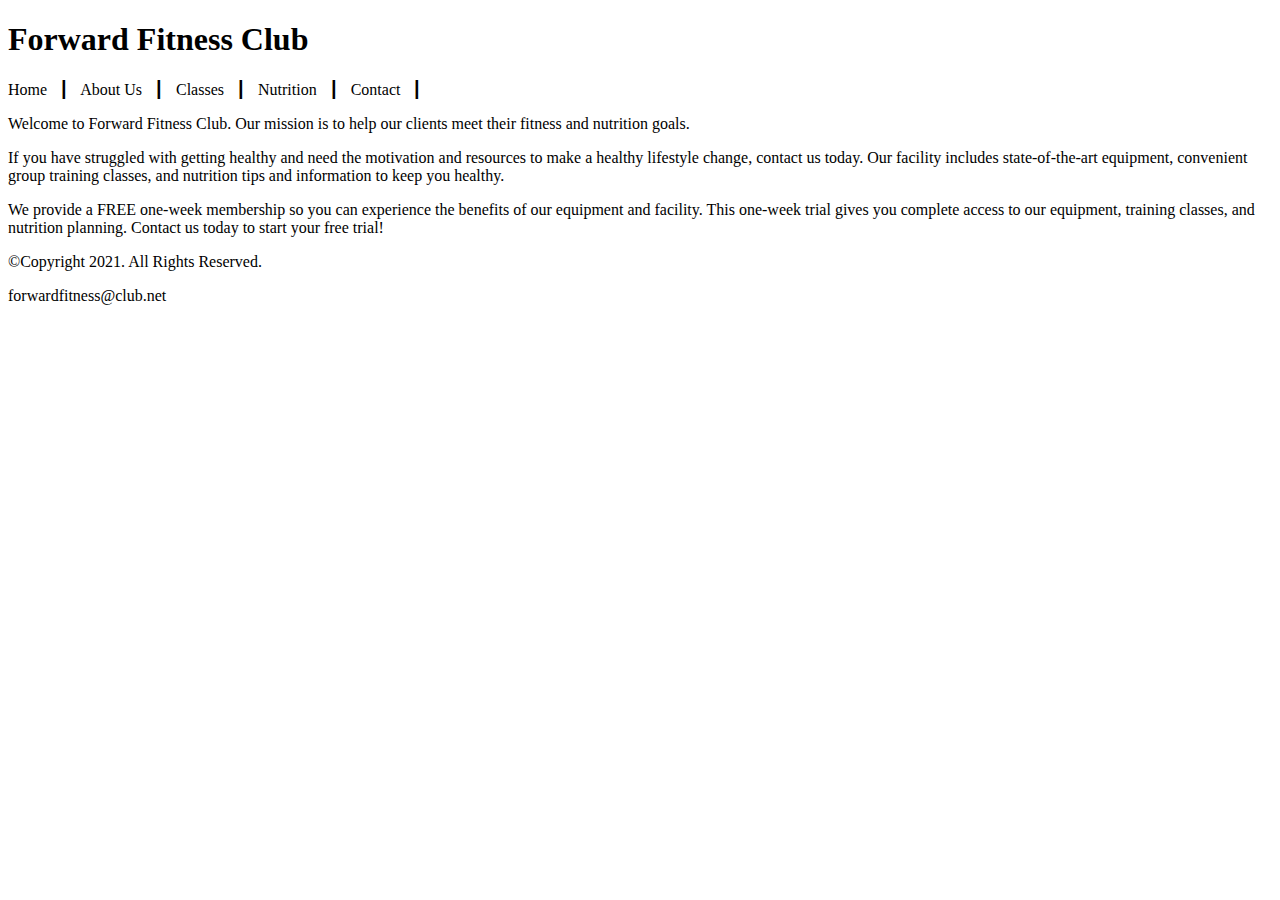
==== fitness/index.html @ 3b51661b "added index.html" ====
<!DOCTYPE html>
<!--This website template was created by: Chelsie Sparks ISM 5994 -->
<html lang="en">
<head>
    <title>Forward Fitness Club</title>
    <meta charset="utf-8">
</head>
<body>

    <!--Use the header area for the website name or logo-->
<header>
    <h1>Forward Fitness Club</h1>
</header>

<!--Use the nav area to add hyperlinks to other pages within the website-->
<nav>
    <p>Home &nbsp; &#9475; &nbsp;
    About Us &nbsp; &#9475; &nbsp;
    Classes &nbsp; &#9475; &nbsp;
    Nutrition &nbsp; &#9475; &nbsp;
    Contact &nbsp; &#9475; &nbsp; </p>
</nav>

<!--Use the main area to add the main content of the webpage-->
<main>

    <p>Welcome to Forward Fitness Club. Our mission is to help our clients meet their fitness and nutrition goals.</p>

    <p>If you have struggled with getting healthy and need the motivation and resources to make a healthy lifestyle change, contact us today. Our facility includes state-of-the-art equipment, convenient group training classes, and nutrition tips and information to keep you healthy.</p>
    
    <p>We provide a FREE one-week membership so you can experience the benefits of our equipment and facility. This one-week trial gives you complete access to our equipment, training classes, and nutrition planning. Contact us today to start your free trial!</p>

</main>

<!--Use the footer area to add webpage footer content-->
<footer>
    <p>&copy;Copyright 2021. All Rights Reserved.</p>
    <p>forwardfitness@club.net</p>
</footer>

</body>
</html>
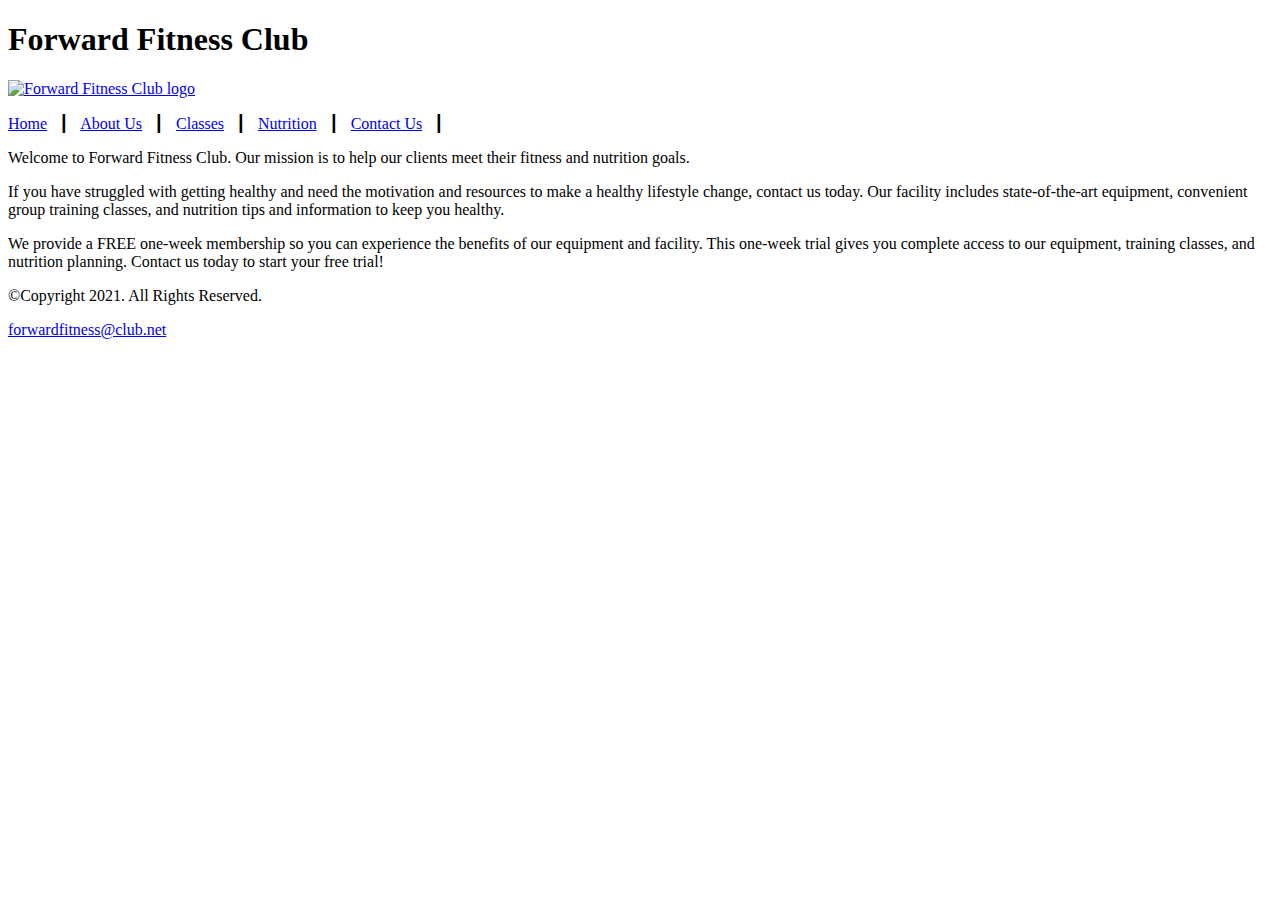
==== commit 4f9f6161: "added pages" ====
--- a/fitness/index.html
+++ b/fitness/index.html
@@ -7,36 +7,45 @@
 </head>
 <body>
 
-    <!--Use the header area for the website name or logo-->
-<header>
-    <h1>Forward Fitness Club</h1>
-</header>
+    <div id="container">
 
-<!--Use the nav area to add hyperlinks to other pages within the website-->
-<nav>
-    <p>Home &nbsp; &#9475; &nbsp;
-    About Us &nbsp; &#9475; &nbsp;
-    Classes &nbsp; &#9475; &nbsp;
-    Nutrition &nbsp; &#9475; &nbsp;
-    Contact &nbsp; &#9475; &nbsp; </p>
-</nav>
+        <!--Use the header area for the website name or logo-->
+    <header>
+        <h1>Forward Fitness Club</h1>
+        <a href="index.html"><img src="images/forward-fitness-logo.png" alt="Forward Fitness Club logo" height="220" width="297"></a>
+    </header>
 
-<!--Use the main area to add the main content of the webpage-->
-<main>
+    <!--Use the nav area to add hyperlinks to other pages within the website-->
+    <nav>
+        <p><a href="index.html">Home</a> &nbsp; &#9475; &nbsp;
+        <a href="about.html">About Us</a> &nbsp; &#9475; &nbsp;
+        <a href="classes.html">Classes</a> &nbsp; &#9475; &nbsp;
+        <a href="nutrition.html">Nutrition</a> &nbsp; &#9475; &nbsp;
+        <a href="contact.html">Contact Us</a> &nbsp; &#9475; &nbsp; </p>
+    </nav>
 
-    <p>Welcome to Forward Fitness Club. Our mission is to help our clients meet their fitness and nutrition goals.</p>
+    <!--Use the main area to add the main content of the webpage-->
+    <main>
 
-    <p>If you have struggled with getting healthy and need the motivation and resources to make a healthy lifestyle change, contact us today. Our facility includes state-of-the-art equipment, convenient group training classes, and nutrition tips and information to keep you healthy.</p>
-    
-    <p>We provide a FREE one-week membership so you can experience the benefits of our equipment and facility. This one-week trial gives you complete access to our equipment, training classes, and nutrition planning. Contact us today to start your free trial!</p>
+        <div id="intro">
 
-</main>
+            <p>Welcome to Forward Fitness Club. Our mission is to help our clients meet their fitness and nutrition goals.</p>
 
-<!--Use the footer area to add webpage footer content-->
-<footer>
-    <p>&copy;Copyright 2021. All Rights Reserved.</p>
-    <p>forwardfitness@club.net</p>
-</footer>
+            <p>If you have struggled with getting healthy and need the motivation and resources to make a healthy lifestyle change, contact us today. Our facility includes state-of-the-art equipment, convenient group training classes, and nutrition tips and information to keep you healthy.</p>
+            
+            <p>We provide a FREE one-week membership so you can experience the benefits of our equipment and facility. This one-week trial gives you complete access to our equipment, training classes, and nutrition planning. Contact us today to start your free trial!</p>
+
+        </div>
+
+    </main>
+
+    <!--Use the footer area to add webpage footer content-->
+    <footer>
+        <p>&copy;Copyright 2021. All Rights Reserved.</p>
+        <p><a href="mailto:forwardfitness@club.net">forwardfitness@club.net</a></p>
+    </footer>
+
+</div>
 
 </body>
 </html>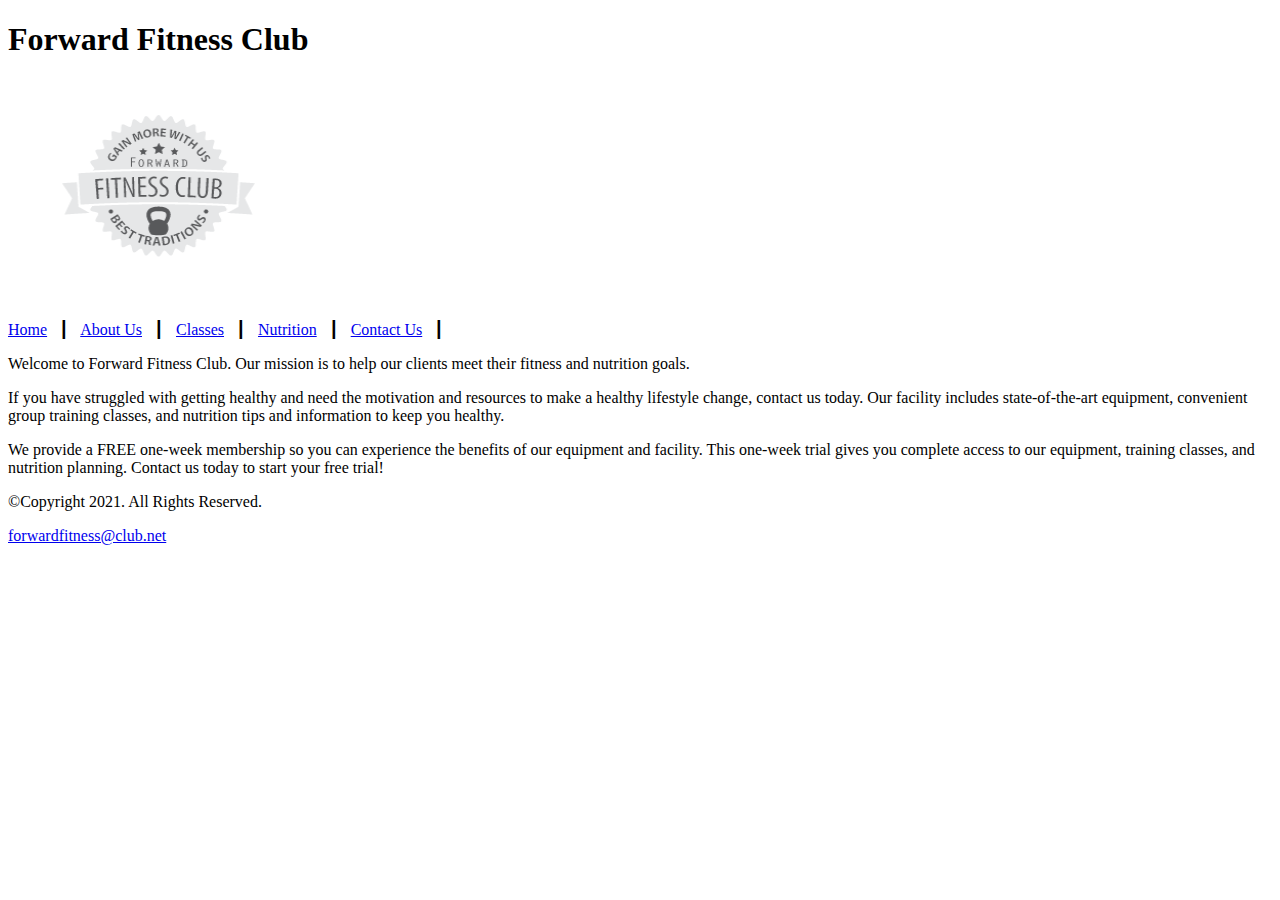
==== commit 40b38cbe: "added css" ====
--- a/fitness/index.html
+++ b/fitness/index.html
@@ -4,6 +4,7 @@
 <head>
     <title>Forward Fitness Club</title>
     <meta charset="utf-8">
+    <link rel="stylesheet" href="css/style.css">
 </head>
 <body>
 
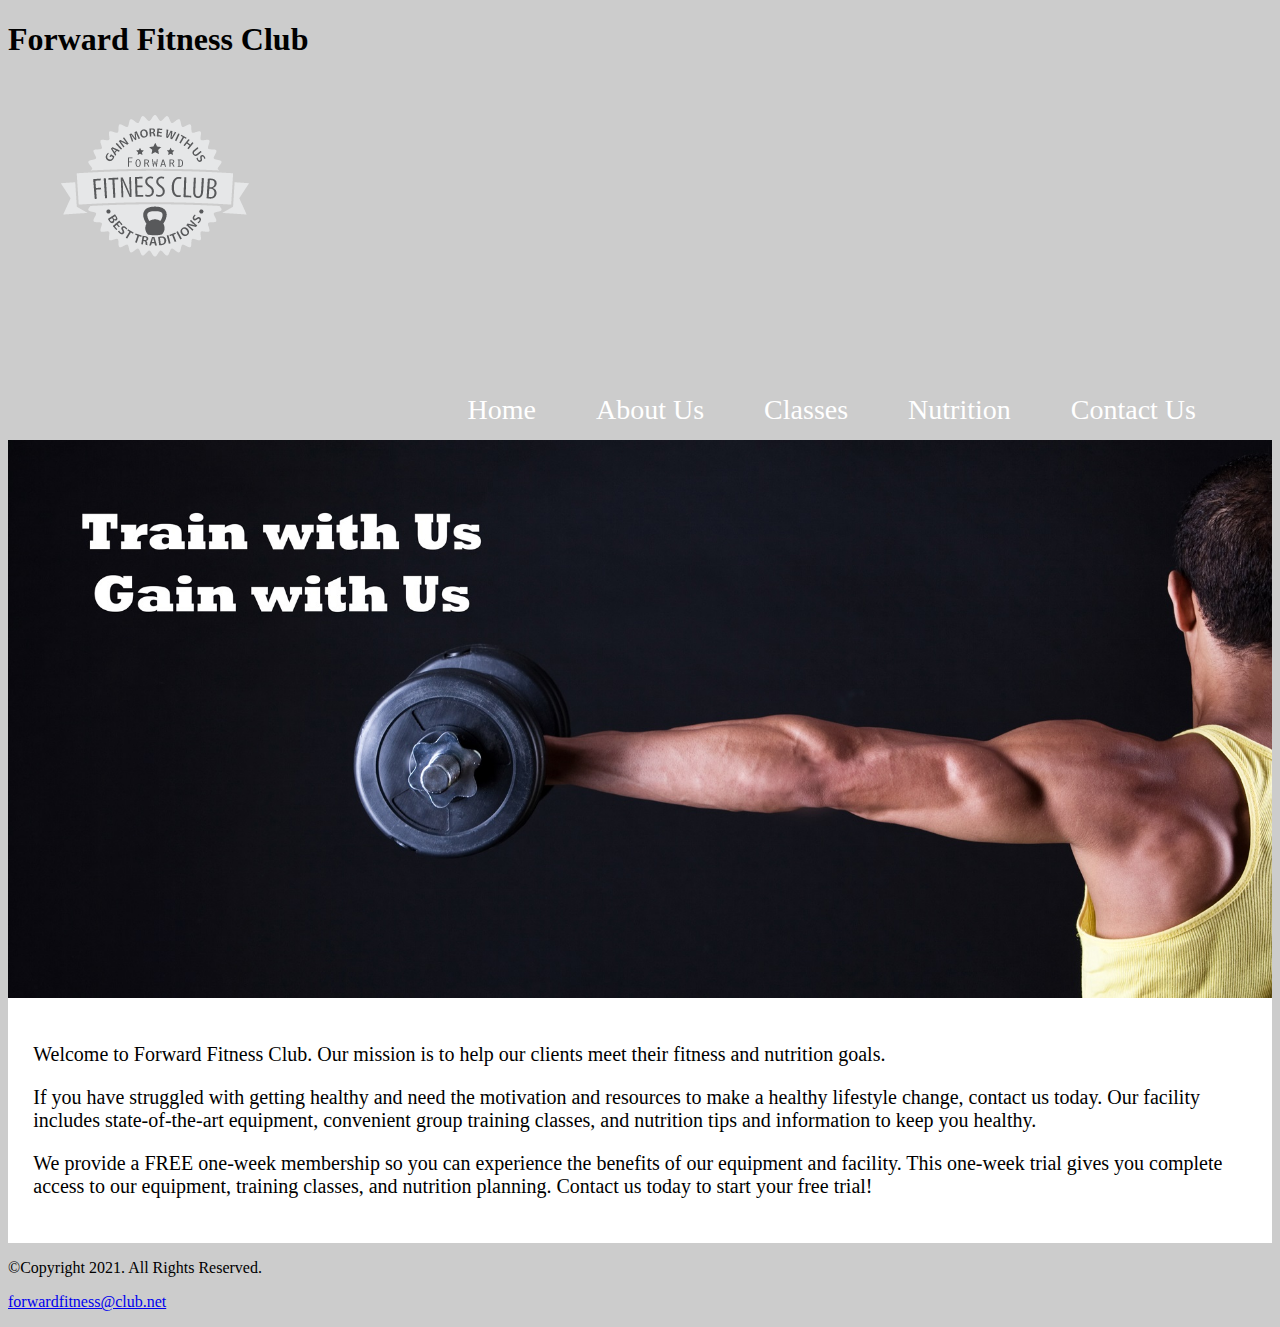
==== commit 25ba9349: "updated per chapter 4" ====
--- a/fitness/index.html
+++ b/fitness/index.html
@@ -4,7 +4,7 @@
 <head>
     <title>Forward Fitness Club</title>
     <meta charset="utf-8">
-    <link rel="stylesheet" href="css/style.css">
+    <link rel="stylesheet" href="css/styles.css">
 </head>
 <body>
 
@@ -13,17 +13,24 @@
         <!--Use the header area for the website name or logo-->
     <header>
         <h1>Forward Fitness Club</h1>
-        <a href="index.html"><img src="images/forward-fitness-logo.png" alt="Forward Fitness Club logo" height="220" width="297"></a>
+        <a href="index.html"><img src="images/forward-fitness-logo.png" alt="Forward Fitness Club logo"></a>
     </header>
 
     <!--Use the nav area to add hyperlinks to other pages within the website-->
     <nav>
-        <p><a href="index.html">Home</a> &nbsp; &#9475; &nbsp;
-        <a href="about.html">About Us</a> &nbsp; &#9475; &nbsp;
-        <a href="classes.html">Classes</a> &nbsp; &#9475; &nbsp;
-        <a href="nutrition.html">Nutrition</a> &nbsp; &#9475; &nbsp;
-        <a href="contact.html">Contact Us</a> &nbsp; &#9475; &nbsp; </p>
+        <ul> 
+             <li><a href="index.html">Home</a></li> 
+             <li><a href="about.html">About Us</a></li> 
+             <li><a href="classes.html">Classes</a></li> 
+             <li><a href="nutrition.html">Nutrition</a></li>
+             <li><a href="contact.html">Contact Us</a></li>
+        </ul> 
     </nav>
+
+    <!--Hero Image-->
+    <div id="hero">
+        <img src="images/hero-image.jpg" alt="left arm extended holding a weight">
+    </div>
 
     <!--Use the main area to add the main content of the webpage-->
     <main>
--- a/fitness/css/styles.css
+++ b/fitness/css/styles.css
@@ -0,0 +1,45 @@
+body {
+        background-color: #ccc;
+}
+
+img {
+        max-width: 100%;
+        display: block;
+}
+
+header {
+                width: 25%
+                float: left;
+}
+
+nav {
+                width: 70%
+                float: right;
+                margin: 5em 3em 0 0;
+}
+
+nav ul{
+                list-style-type: none;
+                margin: 0;
+                text-align: right;
+}
+
+nav li{
+                display: inline-block;
+                font-size: 1.75em;
+}
+
+nav li a {
+                display: block;
+                color: #fff;
+                text-align: center;
+                padding: 0.5em 1em;
+                text-decoration: none;
+}
+
+main {
+                clear: left;
+                background-color: #fff;
+                padding: 2%;
+                font-size: 1.25em;              
+}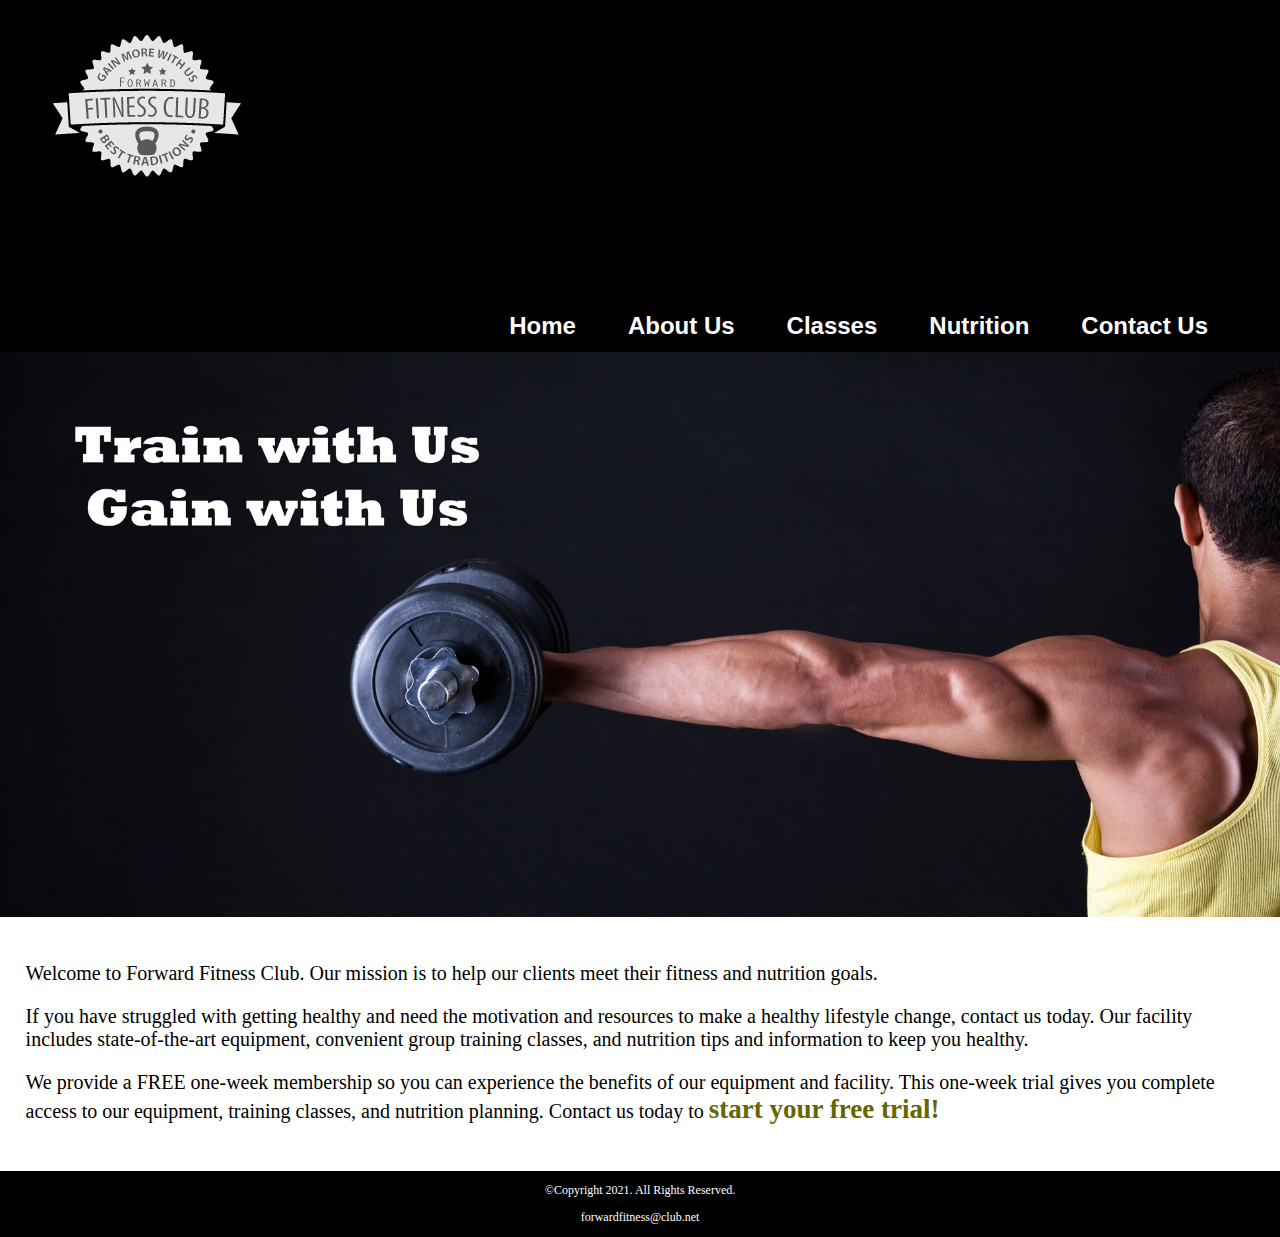
==== commit 125d6869: "finished Applying Styles to Webpages" ====
--- a/fitness/index.html
+++ b/fitness/index.html
@@ -12,7 +12,6 @@
 
         <!--Use the header area for the website name or logo-->
     <header>
-        <h1>Forward Fitness Club</h1>
         <a href="index.html"><img src="images/forward-fitness-logo.png" alt="Forward Fitness Club logo"></a>
     </header>
 
@@ -41,7 +40,7 @@
 
             <p>If you have struggled with getting healthy and need the motivation and resources to make a healthy lifestyle change, contact us today. Our facility includes state-of-the-art equipment, convenient group training classes, and nutrition tips and information to keep you healthy.</p>
             
-            <p>We provide a FREE one-week membership so you can experience the benefits of our equipment and facility. This one-week trial gives you complete access to our equipment, training classes, and nutrition planning. Contact us today to start your free trial!</p>
+            <p>We provide a FREE one-week membership so you can experience the benefits of our equipment and facility. This one-week trial gives you complete access to our equipment, training classes, and nutrition planning. Contact us today to <span class="action"> start your free trial!</span></p>
 
         </div>
 
--- a/fitness/css/styles.css
+++ b/fitness/css/styles.css
@@ -1,5 +1,19 @@
+/*
+Author: Chelsie Sparks
+Date: 02/28/2021
+File Name: styles.css
+*/
+
+/*CSS Reset*/
+body, header, nav, main, footer, h1, div, img {
+                margin: 0%;
+                padding: 0%;
+                border: 0;
+}
+
+/*Style rules for body and images*/
 body {
-        background-color: #ccc;
+        background-color: #000;
 }
 
 img {
@@ -7,11 +21,13 @@
         display: block;
 }
 
+/*Style rule for header*/
 header {
                 width: 25%
                 float: left;
 }
 
+/*Style rule for navigation area*/
 nav {
                 width: 70%
                 float: right;
@@ -26,7 +42,9 @@
 
 nav li{
                 display: inline-block;
-                font-size: 1.75em;
+                font-size: 1.5em;
+                font-family: verdana, Arial, sans-serif;
+                font-weight: bold;
 }
 
 nav li a {
@@ -37,9 +55,70 @@
                 text-decoration: none;
 }
 
+/* Style rules for main cotent*/
 main {
                 clear: left;
                 background-color: #fff;
                 padding: 2%;
                 font-size: 1.25em;              
+}
+
+.action {
+                font-size: 1.35em;
+                color: #666600;
+                font-weight: bold;
+}
+
+#weights, #cardio, #training {
+                width: 29%;
+                float: left;
+                margin: 0 2%;
+}
+
+#exercise {
+                clear:  left;
+                border-top: 1px solid #000;
+                border-bottom: 1px solid #000;
+                background-color: #f2f2f2;
+                padding: 1% 2%;
+}
+
+#exercises dt {
+                font-weight: bold;
+}
+
+#exercise dd {
+                padding: 0.5% 1% 2% 0;
+}
+
+.external-link {
+                color: #666600;
+                font-weight: bold;
+                text-decoration: none;
+}
+
+#contact {
+                text-align: center;
+}
+
+#contact a {
+                color: #666600;
+                text-decoration: none;
+}
+
+.map{
+                border: 8px solid #000;
+}
+/* Style rules for footer content */
+
+footer p {
+                font-size: .75em;
+                text-align: center;
+                color: #fff;
+                padding: 0 1em;
+}
+
+footer p a {
+                color: #fff;
+                text-decoration: none;
 }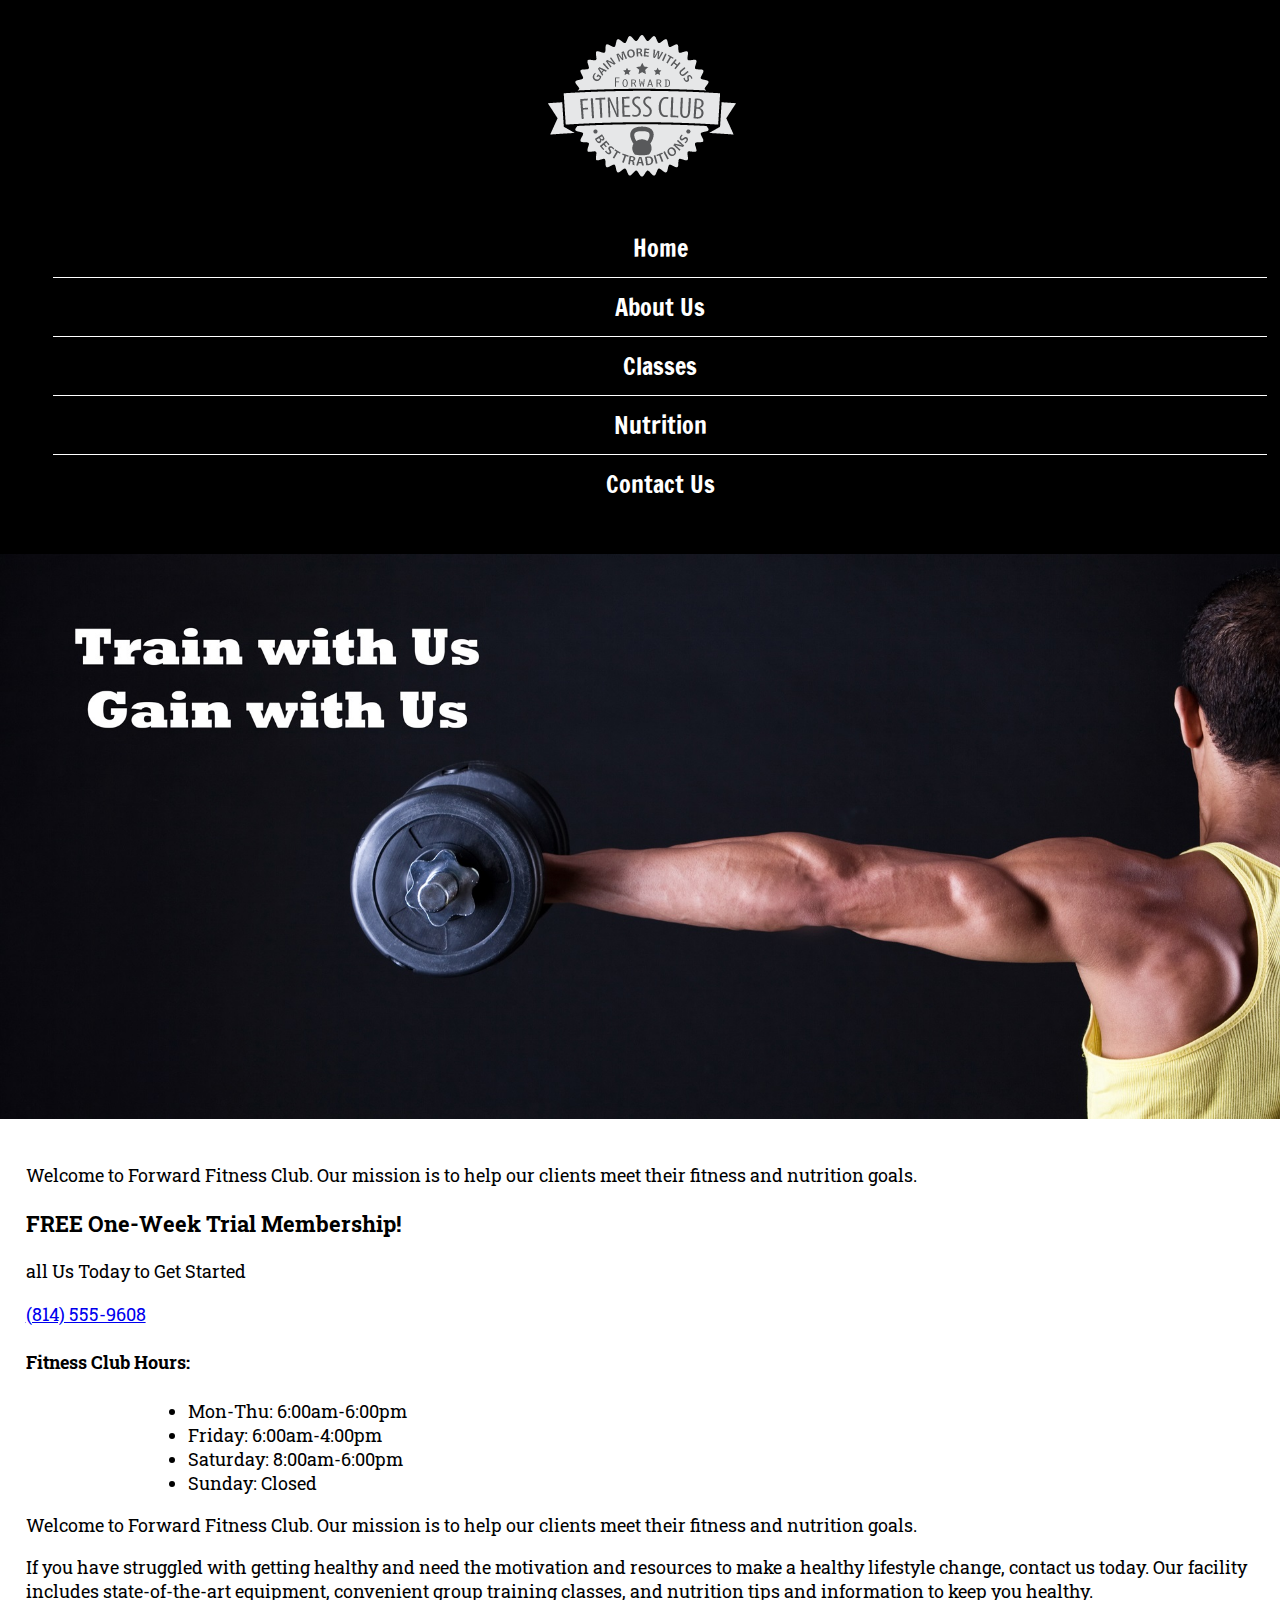
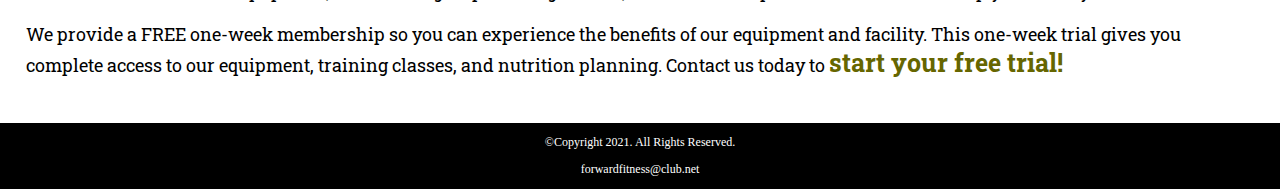
==== commit 88aee3fd: "Responsive Design" ====
--- a/fitness/index.html
+++ b/fitness/index.html
@@ -2,9 +2,11 @@
 <!--This website template was created by: Chelsie Sparks ISM 5994 -->
 <html lang="en">
 <head>
+    <link rel="stylesheet" href="css/styles.css">
     <title>Forward Fitness Club</title>
     <meta charset="utf-8">
-    <link rel="stylesheet" href="css/styles.css">
+    <meta name="viewport" content= "width=device-width, initial-scale=1">
+    <link href="https://fonts.googleapis.com/css2?family=Francois+One&family=Roboto+Slab&display=swap" rel="stylesheet">
 </head>
 <body>
 
@@ -27,14 +29,32 @@
     </nav>
 
     <!--Hero Image-->
-    <div id="hero">
+    <div id="hero" class=“tablet-desktop”>
         <img src="images/hero-image.jpg" alt="left arm extended holding a weight">
     </div>
 
     <!--Use the main area to add the main content of the webpage-->
     <main>
 
-        <div id="intro">
+            <div class="mobile">
+
+                    <p>Welcome to Forward Fitness Club. Our mission is to help our clients meet their fitness and nutrition goals.</p>
+
+                    <h3>FREE One-Week Trial Membership!</h3>
+                    <p>all Us Today to Get Started</p> 
+                    <p class=“tel-link”><a href=“tel:8145559608”>(814) 555-9608</a></p>
+
+                    <h4>Fitness Club Hours:</h4>
+                    <ul class="hours">
+                            <li>Mon-Thu: 6:00am-6:00pm</li>
+                            <li>Friday: 6:00am-4:00pm</li>
+                            <li>Saturday: 8:00am-6:00pm</li>
+                            <li>Sunday: Closed</li>
+                    </ul>
+
+            </div>
+
+            <div class=“tablet-desktop”>
 
             <p>Welcome to Forward Fitness Club. Our mission is to help our clients meet their fitness and nutrition goals.</p>
 
--- a/fitness/css/styles.css
+++ b/fitness/css/styles.css
@@ -21,46 +21,84 @@
         display: block;
 }
 
+/*Style rules for mobile viewport*/
+
 /*Style rule for header*/
 header {
-                width: 25%
-                float: left;
+                position: -webkit-sticky;
+                position: sticky;
+                top: 0;
+                background-color: #000;
+                height: 190px;
+}
+
+header img {
+                margin: 0 auto;
 }
 
 /*Style rule for navigation area*/
 nav {
-                width: 70%
-                float: right;
-                margin: 5em 3em 0 0;
+                padding: 1%;
+                margin-bottom: 1%;          
 }
 
-nav ul{
+nav ul { 
                 list-style-type: none;
-                margin: 0;
-                text-align: right;
+                text-align: center;
 }
 
-nav li{
-                display: inline-block;
+nav li {
                 font-size: 1.5em;
-                font-family: verdana, Arial, sans-serif;
-                font-weight: bold;
+                font-family: 'Francois One', sans-serif;
+                border-top: 1px solid #fff;
+}
+
+nav li:first-child {
+                border-top: none;
 }
 
 nav li a {
                 display: block;
                 color: #fff;
-                text-align: center;
                 padding: 0.5em 1em;
                 text-decoration: none;
 }
 
+/*Show mobile class, hide tablet-desktop class*/
+.mobile {
+                display: block;
+}
+
+.tablet-desktop {
+                display: none;
+}
+
 /* Style rules for main cotent*/
 main {
-                clear: left;
                 background-color: #fff;
                 padding: 2%;
-                font-size: 1.25em;              
+                font-size: 1.15em; 
+                font-family: 'Roboto Slab', serif;             
+}
+
+.tel-link {
+                background-color: #404040;
+                padding: 2%;
+                margin: 0 auto;
+                width: 80%;
+                text-align: center;
+                border-radius: 5px;
+}
+
+.tel-link a {
+                color: #fff;
+                text-decoration: none;
+                font-size: 1.5em;
+                display: block;
+}
+
+.hours {
+                margin-left: 10%;
 }
 
 .action {
@@ -70,25 +108,11 @@
 }
 
 #weights, #cardio, #training {
-                width: 29%;
-                float: left;
                 margin: 0 2%;
 }
 
-#exercise {
-                clear:  left;
-                border-top: 1px solid #000;
-                border-bottom: 1px solid #000;
-                background-color: #f2f2f2;
-                padding: 1% 2%;
-}
-
-#exercises dt {
-                font-weight: bold;
-}
-
-#exercise dd {
-                padding: 0.5% 1% 2% 0;
+.round {
+                border-radius: 8px;
 }
 
 .external-link {
@@ -101,13 +125,15 @@
                 text-align: center;
 }
 
-#contact a {
+.contact-email-link {
                 color: #666600;
                 text-decoration: none;
 }
 
 .map{
-                border: 8px solid #000;
+                border: 2px solid #000;
+                width: 95%;
+                height: 50%;
 }
 /* Style rules for footer content */
 
@@ -121,4 +147,19 @@
 footer p a {
                 color: #fff;
                 text-decoration: none;
-}+}
+/* #exercise {
+        clear:  left;
+        border-top: 1px solid #000;
+        border-bottom: 1px solid #000;
+        background-color: #f2f2f2;
+        padding: 1% 2%;
+}
+
+#exercises dt {
+        font-weight: bold;
+}
+
+#exercise dd {
+        padding: 0.5% 1% 2% 0;
+} */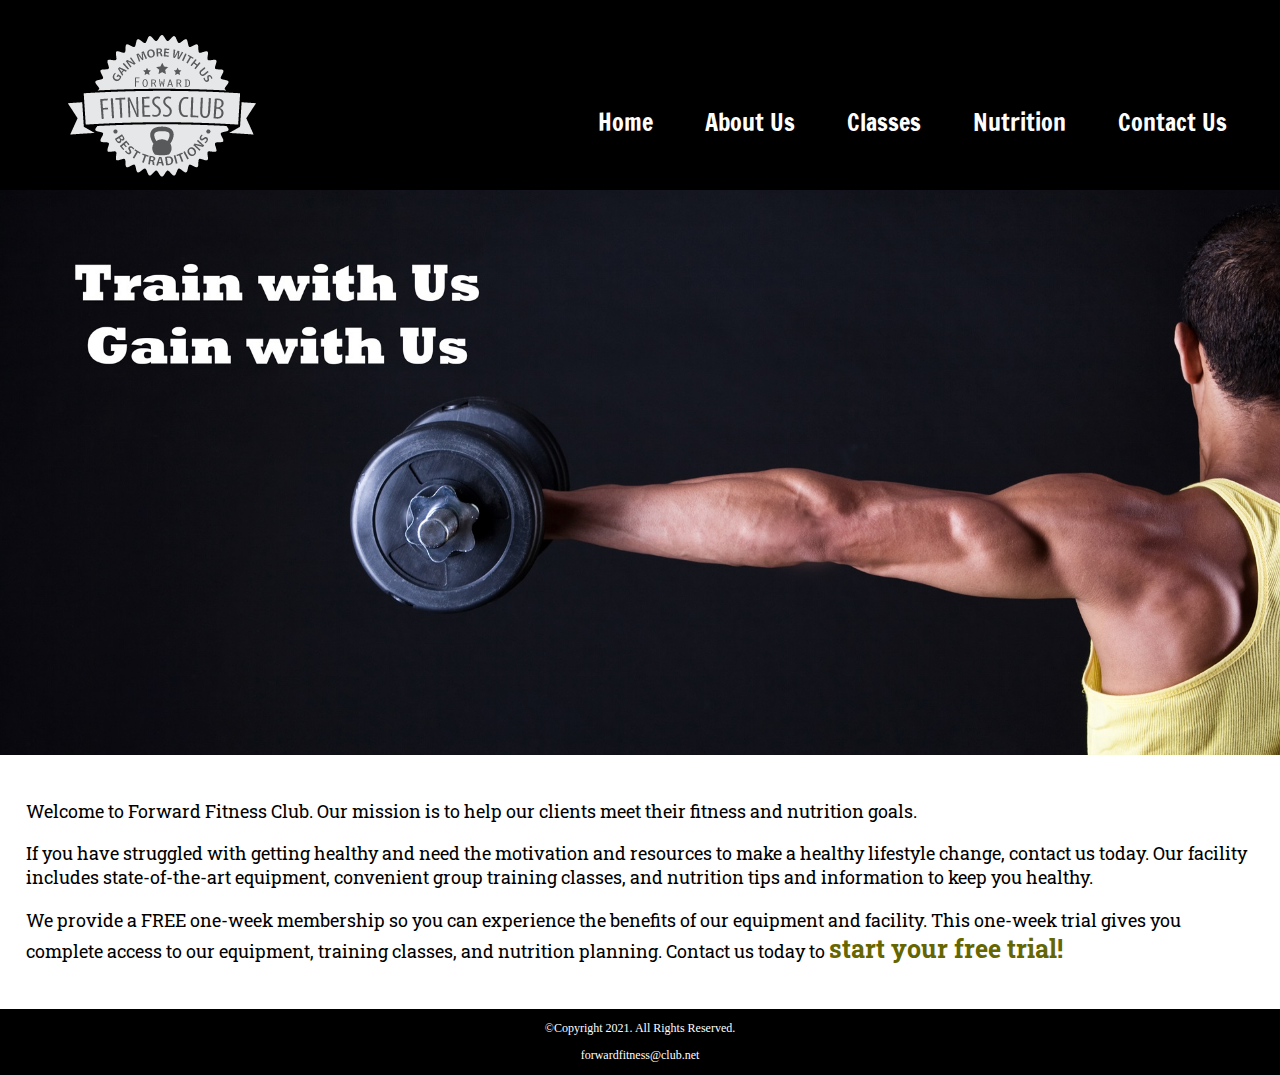
==== commit e66bd792: "Designing for Tablet and Desktop Devices" ====
--- a/fitness/index.html
+++ b/fitness/index.html
@@ -29,7 +29,7 @@
     </nav>
 
     <!--Hero Image-->
-    <div id="hero" class=“tablet-desktop”>
+    <div id="hero" class="tablet-desktop">
         <img src="images/hero-image.jpg" alt="left arm extended holding a weight">
     </div>
 
--- a/fitness/css/styles.css
+++ b/fitness/css/styles.css
@@ -148,18 +148,143 @@
                 color: #fff;
                 text-decoration: none;
 }
-/* #exercise {
-        clear:  left;
-        border-top: 1px solid #000;
-        border-bottom: 1px solid #000;
-        background-color: #f2f2f2;
-        padding: 1% 2%;
-}
-
-#exercises dt {
-        font-weight: bold;
-}
-
-#exercise dd {
-        padding: 0.5% 1% 2% 0;
-} */+
+/*Media Quesry for Tablet Viewport*/
+@media screen and (min-width: 630px), print {
+
+/*Tablet Viewport: Show tablet-desktop class, hide mobile class*/
+.tablet-desktop { 
+                display: block;
+}
+
+.mobile {
+                display: none;
+}
+
+/*Tablet Viewport: Style rule for header*/
+header {
+                position: static;
+                padding-bottom: 2%;
+}
+
+/*Tablet Viewpoint: Style rules for nav area*/
+nav li {
+                border-top: none;
+                display: inline-block;
+                border-right: 1px solid #fff;
+}
+
+nav li:last-child {
+                border-right: none;
+}
+
+nav li a {
+                padding: 0.1em 0.75em;
+}
+
+/*Tablet Viewpoint: Style rules for main content area*/
+main ul {
+                margin: 0 0 4% 10%;
+}
+
+        #exercises {
+                border-top: 1px solid #000;
+                border-bottom: 1px solid #000;
+                background: linear-gradient(to right, #ccc, #fff);
+                background-color: #f2f2f2;
+                padding: 1% 2%;
+        }
+
+        #exercises dt {
+                font-weight: bold;
+        }
+
+        #exercises dd {
+                padding: 0.5% 1% 2% 0;
+        }
+
+        .tel-num {
+                font-size: 1.25em;
+        }
+
+        .map {
+                width: 600px;
+                height: 450px;
+        }
+
+}
+
+/*Media Query for Desktop Viewport*/
+@media screen and (min-width:1015px), print {
+
+        /* Desktop Viewport: Style rule for header*/
+        header {
+                width: 25%;
+                float: left;
+                padding-bottom: 0;
+        }
+
+        /*Desktop Viewport: Style rules for nav area*/
+        nav {
+                float: right;
+                width: 70%;
+                margin: 4em 1em 0 0;
+        }
+
+        nav ul {
+                text-align: right;
+        }
+
+        nav li {
+                border: none;
+        }
+
+        nav li a {
+                padding: 0.5em 1em;
+        }
+
+        nav li a:hover {
+                color: #000;
+                background-color: #fff;
+        }
+
+        /*Desktop Viewpoint: Style rules for main content*/
+        main {
+                clear: left;
+        }
+
+        main h1 {
+                font-size: 1.8em;
+        }
+
+        #weights, #cardio, #training {
+                width: 29%;
+                float: left;
+                margin: 0 2%;
+        }
+
+        #exercises {
+                clear: left;
+        }
+
+}
+
+/* Media Query for Large Desktop Viewports */
+@media screen and (min-width:1921px) {
+
+        #container {
+                width: 1920px;
+                margin: 0 auto;
+        }
+
+}
+
+/* Media Query for print*/
+@media print {
+
+        body {
+                background-color: #fff;
+                color: #000;
+        }
+
+}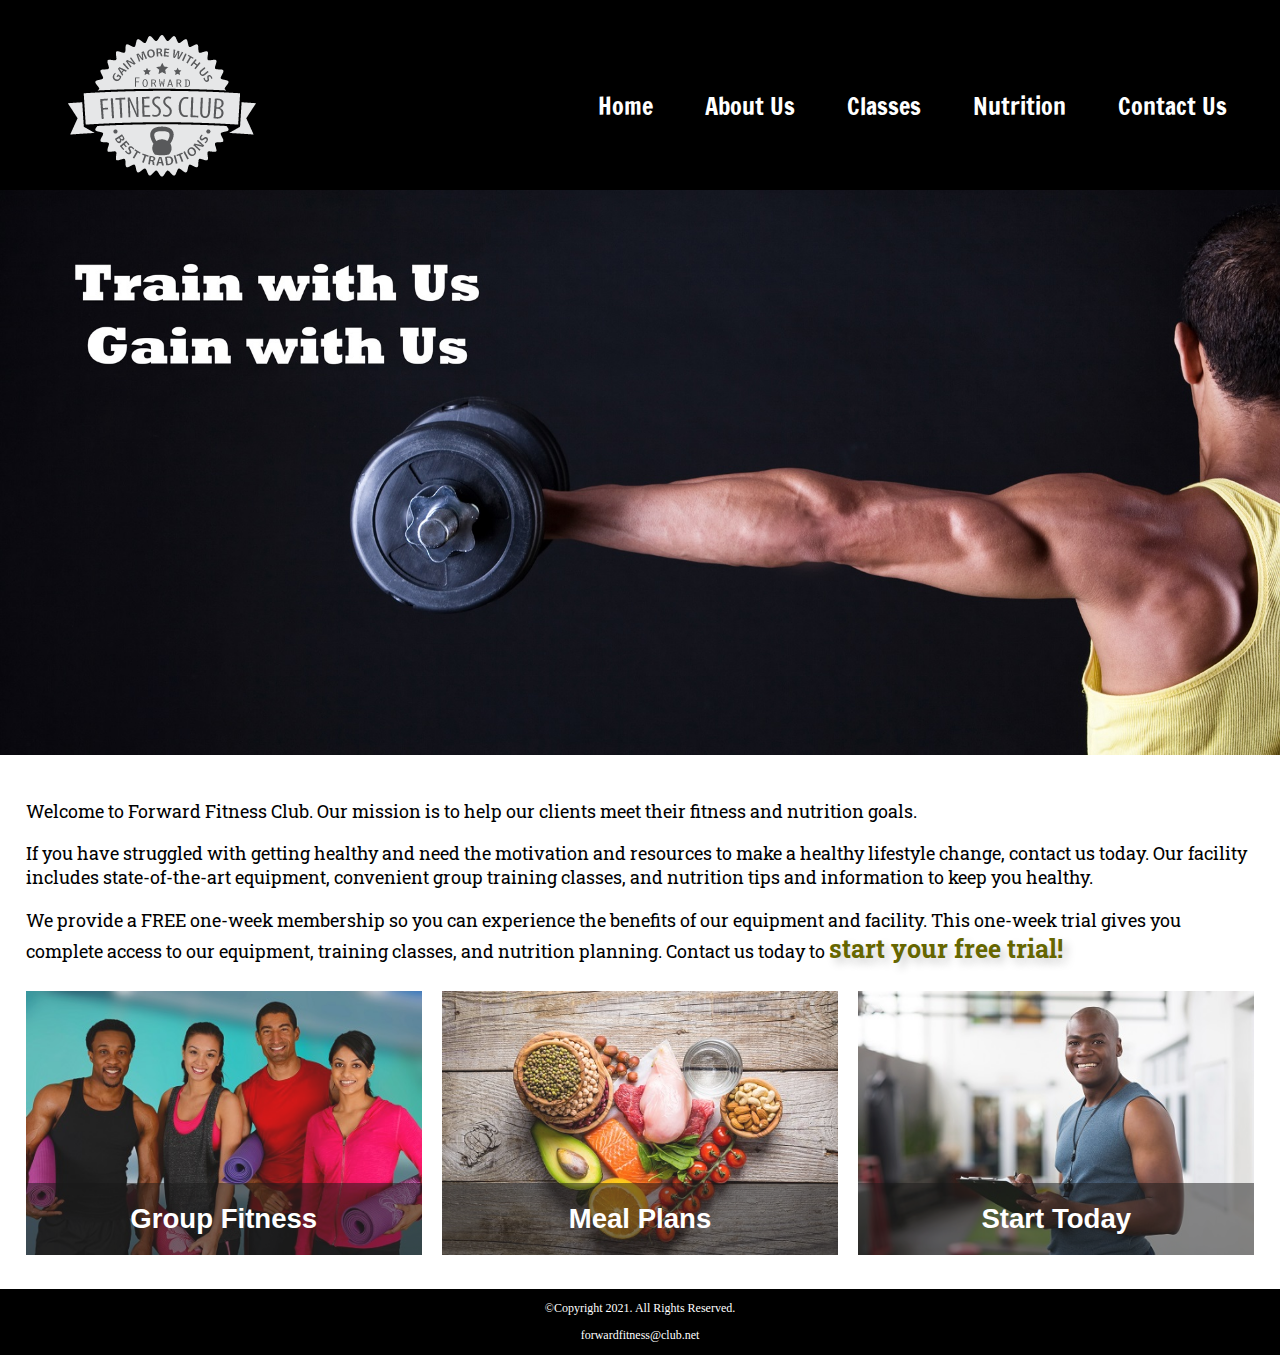
==== commit 21929843: "Improving Web Design" ====
--- a/fitness/index.html
+++ b/fitness/index.html
@@ -7,6 +7,10 @@
     <meta charset="utf-8">
     <meta name="viewport" content= "width=device-width, initial-scale=1">
     <link href="https://fonts.googleapis.com/css2?family=Francois+One&family=Roboto+Slab&display=swap" rel="stylesheet">
+    <link rel="shortcut icon" href="images/favicon.ico">
+    <link rel="icon" type="image/png" sizes="32x32" href="images/favicon-32.png">
+    <link rel="apple-touch-icon" sizes="180x180" href="images/apple-touch-icon.png">
+    <link rel="icon" sizes="192x192" href="images/android-chrome-192.png">
 </head>
 <body>
 
@@ -64,6 +68,25 @@
 
         </div>
 
+        <div class="grid">
+
+            <figure class="frame">
+                <a href="classes.html"><img src="images/fitness-group.jpg" alt="group of fitness people"></a>
+                <figcaption class="pic-text">Group Fitness</figcaption>
+            </figure>
+
+            <figure class="frame">
+                <a href="nutrition.html"><img src="images/food-heart.jpg" alt="healthy food in the shape of a heart"></a>
+                <figcaption class="pic-text">Meal Plans</figcaption>
+            </figure>
+
+            <figure class="frame">
+                <a href= "contact.html"><img src="images/personal-trainer.jpg" alt="personal trainer with a clipboard"></a>
+                 <figcaption class="pic-text">Start Today</figcaption>
+            </figure>
+
+        </div>
+
     </main>
 
     <!--Use the footer area to add webpage footer content-->
--- a/fitness/css/styles.css
+++ b/fitness/css/styles.css
@@ -5,7 +5,7 @@
 */
 
 /*CSS Reset*/
-body, header, nav, main, footer, h1, div, img {
+body, header, nav, main, footer, h1, div, img, ul, figure, figcaption, section, article, aside{
                 margin: 0%;
                 padding: 0%;
                 border: 0;
@@ -21,12 +21,15 @@
         display: block;
 }
 
+/* Style rule for box sizing applies to all elements*/
+*{
+        box-sizing: border-box;
+}
+
 /*Style rules for mobile viewport*/
 
 /*Style rule for header*/
 header {
-                position: -webkit-sticky;
-                position: sticky;
                 top: 0;
                 background-color: #000;
                 height: 190px;
@@ -81,6 +84,29 @@
                 font-family: 'Roboto Slab', serif;             
 }
 
+.mobile h3 {
+                text-shadow: 5px 5px 8px #ccc;
+}
+
+article {
+                padding: 2%;
+}
+
+article h3 {
+                text-align: center;
+}
+
+article img {
+                margin: 0 auto;
+}
+
+article ul {
+                margin-left: 10%;
+}
+
+article:nth-of-type(2){
+                background-color: rgba(204, 204, 204, 0.3);
+}
 .tel-link {
                 background-color: #404040;
                 padding: 2%;
@@ -105,6 +131,26 @@
                 font-size: 1.35em;
                 color: #666600;
                 font-weight: bold;
+                text-shadow: 5px 5px 8px #ccc;
+}
+
+.frame {
+                position: relative;
+                max-width: 450px;
+                margin: 2% auto;
+}
+
+.pic-text {
+                position: absolute;
+                bottom: 0;
+                background: rgba(0, 0, 0, 0.5);
+                color: #fff;
+                width: 100%;
+                padding: 20px;
+                text-align: center;
+                font-family: Verdana, Arial, sans-serif;
+                font-size: 1.5em;
+                font-weight: bold;
 }
 
 #weights, #cardio, #training {
@@ -163,7 +209,6 @@
 
 /*Tablet Viewport: Style rule for header*/
 header {
-                position: static;
                 padding-bottom: 2%;
 }
 
@@ -187,6 +232,33 @@
                 margin: 0 0 4% 10%;
 }
 
+.grid {
+                display: grid;
+                grid-template-columns: auto auto auto;
+                grid-gap: 20px;
+}
+
+.pic-text {
+                font-size: 1em;
+                padding: 10px;
+}
+
+
+aside {
+                text-align: center;
+                font-size: 1.25em;
+                font-style: italic;
+                font-weight: bold;
+                padding: 2%;
+                background-color: rgba(204, 204, 204, 0.5);
+                box-shadow: 5px 5px 8px #000;
+                text-shadow: 5px 5px 5px #b3b3b3;
+                border-radius: 0 15px;
+}
+
+.grid-item4 {
+                grid-column: 1 / span 3;
+}
         #exercises {
                 border-top: 1px solid #000;
                 border-bottom: 1px solid #000;
@@ -257,6 +329,24 @@
                 font-size: 1.8em;
         }
 
+
+        article h3 {
+                font-size: 1.75em;
+        }
+.pic-text {
+                font-size: 1.5em;
+                padding: 20px;
+}
+
+.frame {
+                opacity: 0.9;
+}
+
+.frame:hover {
+                opacity: 1;
+                box-shadow: 8px 8px 10px #808080;
+}
+
         #weights, #cardio, #training {
                 width: 29%;
                 float: left;
